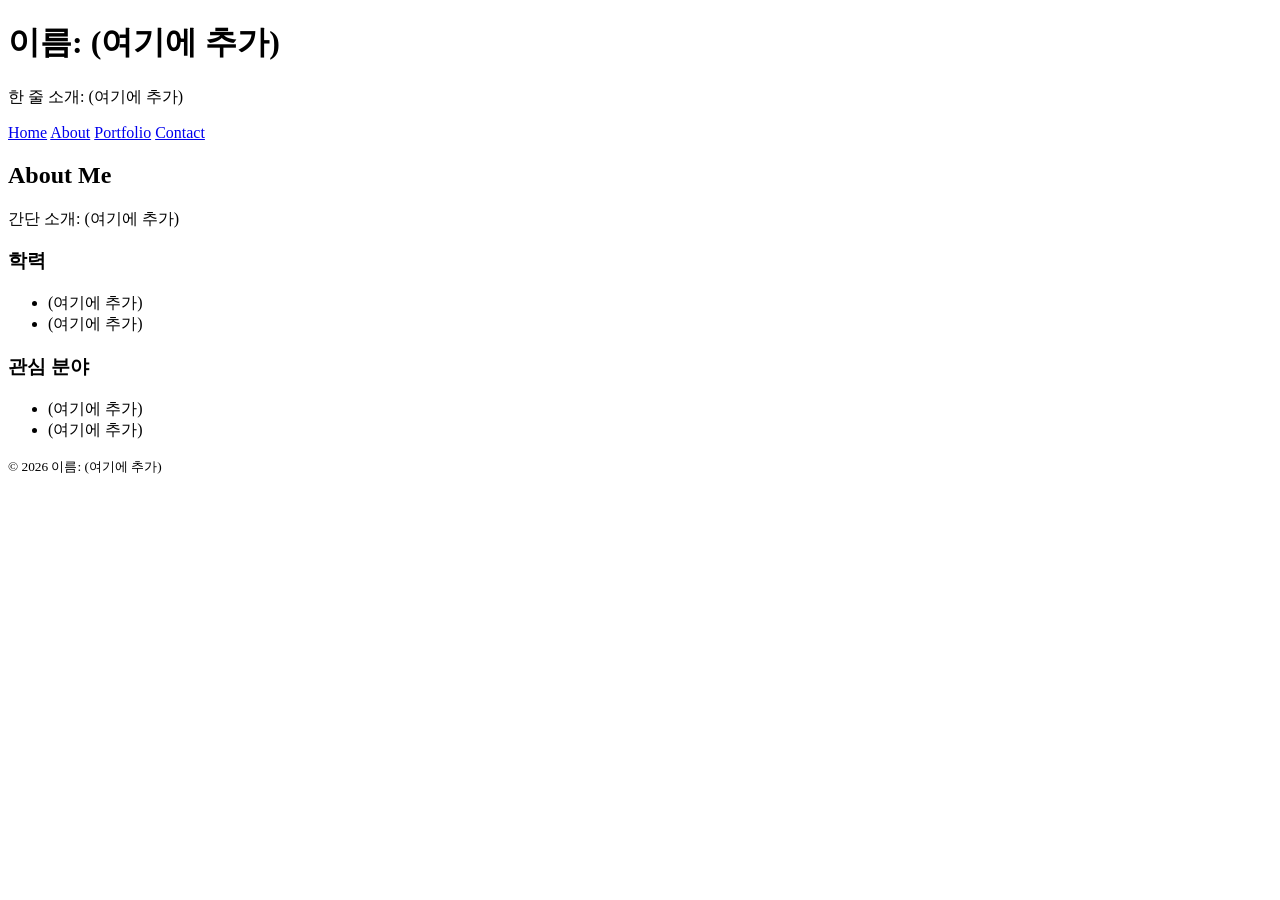
==== about.html @ 9695517a "Add files via upload" ====
<!DOCTYPE html>
<html lang="ko">
<head>
  <meta charset="UTF-8" />
  <meta name="viewport" content="width=device-width, initial-scale=1.0"/>
  <title>인터넷활용 실습 템플릿</title>
  <link rel="stylesheet" href="style.css">
</head>
<body>
<header>
  <h1>이름: (여기에 추가)</h1>
  <p class="subtitle">한 줄 소개: (여기에 추가)</p>
</header>
<nav>
  <a href="index.html">Home</a>
  <a href="about.html">About</a>
  <a href="portfolio.html">Portfolio</a>
  <a href="contact.html">Contact</a>
</nav>
<main class="container">
<section>
  <h2>About Me</h2>
  <p>간단 소개: (여기에 추가)</p>
  <h3>학력</h3>
  <ul>
    <li>(여기에 추가)</li>
    <li>(여기에 추가)</li>
  </ul>
  <h3>관심 분야</h3>
  <ul>
    <li>(여기에 추가)</li>
    <li>(여기에 추가)</li>
  </ul>
</section>
</main>
<footer>
  <small>&copy; <span id="year"></span> 이름: (여기에 추가)</small>
</footer>
<script src="script.js"></script>
</body>
</html>
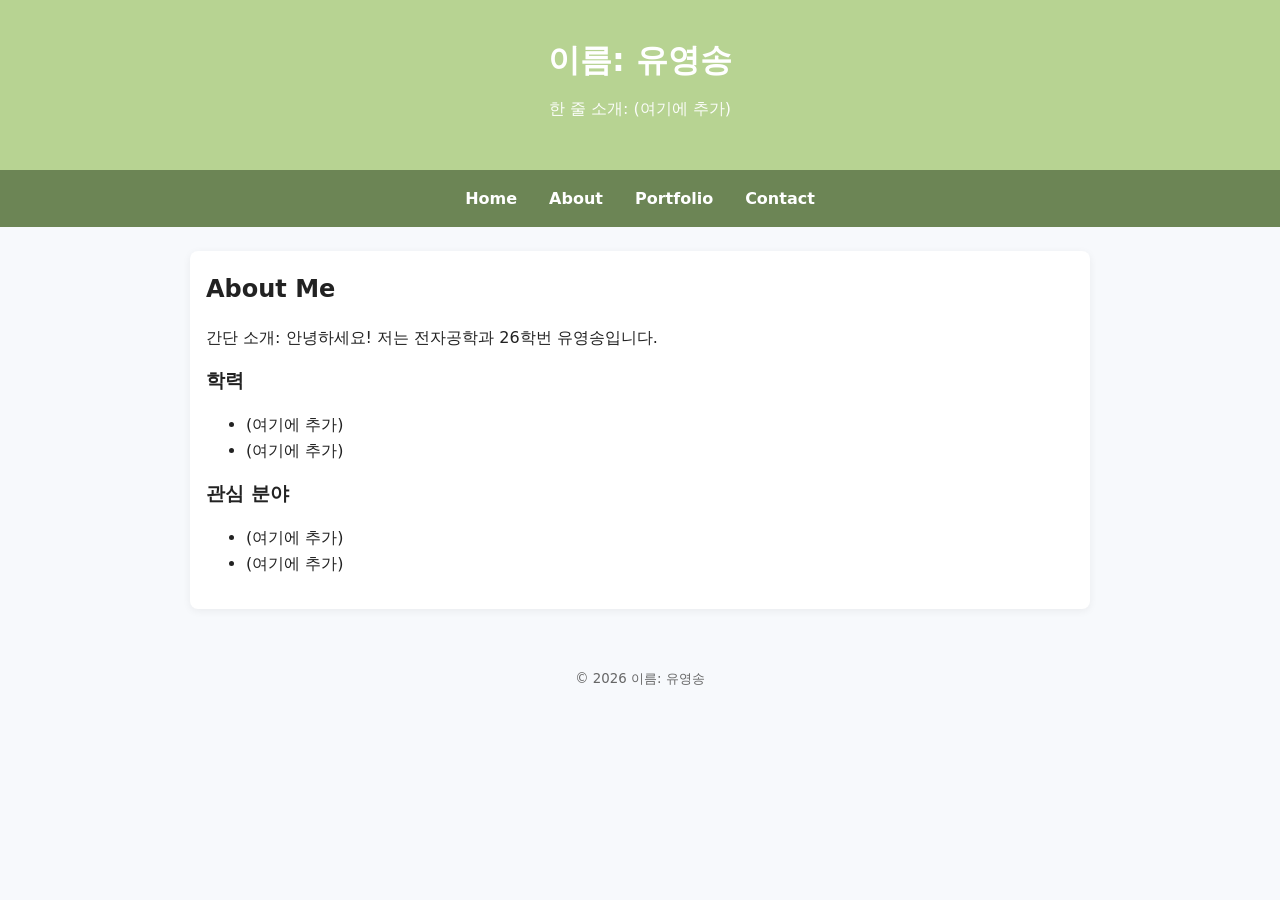
==== commit b6ec3419: "v1.1" ====
--- a/about.html
+++ b/about.html
@@ -8,7 +8,7 @@
 </head>
 <body>
 <header>
-  <h1>이름: (여기에 추가)</h1>
+  <h1>이름: 유영송</h1>
   <p class="subtitle">한 줄 소개: (여기에 추가)</p>
 </header>
 <nav>
@@ -20,7 +20,7 @@
 <main class="container">
 <section>
   <h2>About Me</h2>
-  <p>간단 소개: (여기에 추가)</p>
+  <p>간단 소개: 안녕하세요! 저는 전자공학과 26학번 유영송입니다.</p>
   <h3>학력</h3>
   <ul>
     <li>(여기에 추가)</li>
@@ -34,7 +34,7 @@
 </section>
 </main>
 <footer>
-  <small>&copy; <span id="year"></span> 이름: (여기에 추가)</small>
+  <small>&copy; <span id="year"></span> 이름: 유영송</small>
 </footer>
 <script src="script.js"></script>
 </body>
--- a/style.css
+++ b/style.css
@@ -0,0 +1,91 @@
+/* =============================================================
+   색상 테마는 "여기"에서 바꿉니다. (파랑 계열 기본)
+   원하는 색상 코드로 아래 4가지만 바꿔보세요.
+   ------------------------------------------------------------- */
+:root {
+  --primary: #b7d392;      /* 메인 포인트 색상 */
+  --primary-dark: #6c8555; /* 호버/진한 포인트 */
+  --bg: #f7f9fc;           /* 전체 배경 색 */
+  --text: #222222;         /* 본문 글자 색 */
+}
+/* ============================================================= */
+
+* { box-sizing: border-box; }
+body {
+  margin: 0;
+  font-family: system-ui, -apple-system, "Segoe UI", Roboto, "Noto Sans KR", Arial, sans-serif;
+  background: var(--bg);
+  color: var(--text);
+  line-height: 1.6;
+}
+
+header {
+  padding: 2rem 1rem;
+  text-align: center;
+  background: var(--primary);
+  color: #ffffff;
+}
+header .subtitle { margin-top: .25rem; opacity: .95; }
+
+nav {
+  background: var(--primary-dark);
+  display: flex;
+  gap: 1rem;
+  padding: .75rem 1rem;
+  justify-content: center;
+  flex-wrap: wrap;
+}
+nav a {
+  color: #ffffff;
+  text-decoration: none;
+  font-weight: 600;
+  padding: .25rem .5rem;
+}
+nav a:hover { text-decoration: underline; }
+
+.container {
+  max-width: 900px;
+  margin: 1.5rem auto;
+  padding: 1rem;
+  background: #ffffff;
+  border-radius: 8px;
+  box-shadow: 0 2px 8px rgba(0,0,0,.06);
+}
+
+section { margin-bottom: 1rem; }
+h1, h2, h3 { margin: .2rem 0 .6rem; }
+
+.contact-form {
+  display: grid;
+  grid-template-columns: 1fr;
+  gap: .5rem;
+  margin-top: 1rem;
+}
+input, textarea {
+  width: 100%;
+  padding: .6rem;
+  border: 1px solid #ddd;
+  border-radius: 6px;
+  font: inherit;
+}
+button {
+  padding: .6rem .8rem;
+  border: none;
+  border-radius: 6px;
+  background: var(--primary);
+  color: #fff;
+  cursor: pointer;
+  font-weight: 600;
+}
+button:hover { background: var(--primary-dark); }
+
+footer {
+  text-align: center;
+  padding: 2rem 1rem;
+  color: #666;
+}
+
+@media (max-width: 600px) {
+  header h1 { font-size: 1.25rem; }
+  .container { margin: 1rem; padding: .75rem; }
+}
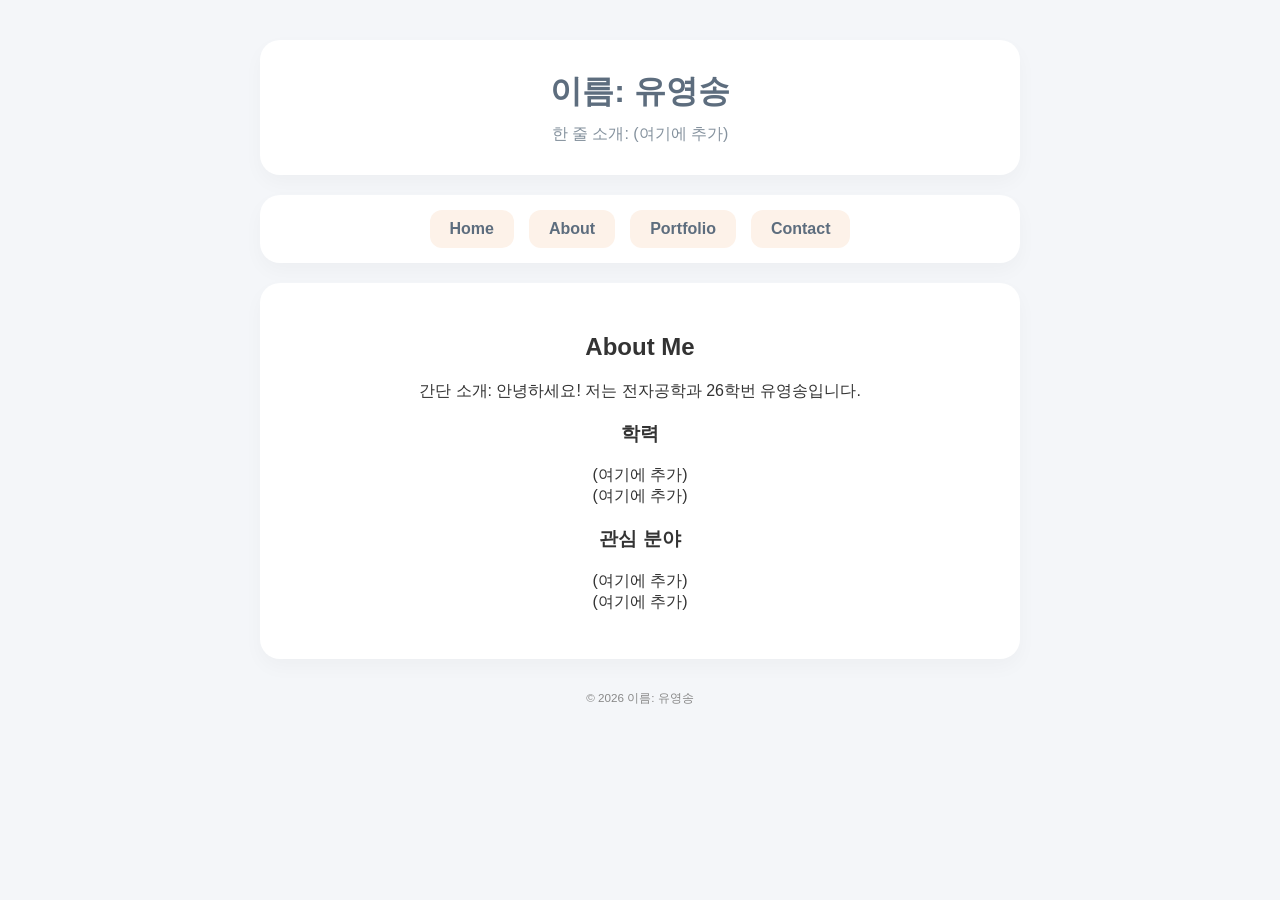
==== commit 89f9e7fb: "Add files via upload" ====
--- a/about.html
+++ b/about.html
@@ -1,41 +1,44 @@
 <!DOCTYPE html>
 <html lang="ko">
+
 <head>
   <meta charset="UTF-8" />
-  <meta name="viewport" content="width=device-width, initial-scale=1.0"/>
+  <meta name="viewport" content="width=device-width, initial-scale=1.0" />
   <title>인터넷활용 실습 템플릿</title>
-  <link rel="stylesheet" href="style.css">
+  <link rel="stylesheet" href="style2.css">
 </head>
+
 <body>
-<header>
-  <h1>이름: 유영송</h1>
-  <p class="subtitle">한 줄 소개: (여기에 추가)</p>
-</header>
-<nav>
-  <a href="index.html">Home</a>
-  <a href="about.html">About</a>
-  <a href="portfolio.html">Portfolio</a>
-  <a href="contact.html">Contact</a>
-</nav>
-<main class="container">
-<section>
-  <h2>About Me</h2>
-  <p>간단 소개: 안녕하세요! 저는 전자공학과 26학번 유영송입니다.</p>
-  <h3>학력</h3>
-  <ul>
-    <li>(여기에 추가)</li>
-    <li>(여기에 추가)</li>
-  </ul>
-  <h3>관심 분야</h3>
-  <ul>
-    <li>(여기에 추가)</li>
-    <li>(여기에 추가)</li>
-  </ul>
-</section>
-</main>
-<footer>
-  <small>&copy; <span id="year"></span> 이름: 유영송</small>
-</footer>
-<script src="script.js"></script>
+  <header>
+    <h1>이름: 유영송</h1>
+    <p class="subtitle">한 줄 소개: (여기에 추가)</p>
+  </header>
+  <nav>
+    <a href="index.html">Home</a>
+    <a href="about.html">About</a>
+    <a href="portfolio.html">Portfolio</a>
+    <a href="contact.html">Contact</a>
+  </nav>
+  <main class="container">
+    <section>
+      <h2>About Me</h2>
+      <p>간단 소개: 안녕하세요! 저는 전자공학과 26학번 유영송입니다.</p>
+      <h3>학력</h3>
+      <ul>
+        <li>(여기에 추가)</li>
+        <li>(여기에 추가)</li>
+      </ul>
+      <h3>관심 분야</h3>
+      <ul>
+        <li>(여기에 추가)</li>
+        <li>(여기에 추가)</li>
+      </ul>
+    </section>
+  </main>
+  <footer>
+    <small>&copy; <span id="year"></span> 이름: 유영송</small>
+  </footer>
+  <script src="script.js"></script>
 </body>
-</html>
+
+</html>
--- a/style2.css
+++ b/style2.css
@@ -0,0 +1,123 @@
+/* 기본 배경 및 폰트 설정 */
+body {
+    font-family: 'Noto Sans KR', sans-serif;
+    text-align: center;
+    background-color: #f4f6f9;
+    /* 부드러운 파스텔톤 배경 */
+    color: #333;
+    margin: 0;
+    padding: 40px 20px;
+}
+
+/* 카드 형식 공통 스타일 */
+header,
+nav,
+.container {
+    background-color: #ffffff;
+    border-radius: 20px;
+    box-shadow: 0 8px 20px rgba(0, 0, 0, 0.03);
+    /* 은은한 그림자 */
+    max-width: 700px;
+    margin: 0 auto 20px auto;
+    padding: 30px;
+}
+
+/* 헤더 스타일 */
+header h1 {
+    margin: 0 0 10px 0;
+    color: #5d6d7e;
+}
+
+.subtitle {
+    color: #85929e;
+    margin: 0;
+}
+
+/* 내비게이션 스타일 */
+nav {
+    padding: 15px 30px;
+    display: flex;
+    justify-content: center;
+    gap: 15px;
+}
+
+nav a {
+    text-decoration: none;
+    color: #5d6d7e;
+    font-weight: bold;
+    padding: 10px 20px;
+    border-radius: 12px;
+    background-color: #fdf2e9;
+    /* 연한 살구색 */
+    transition: all 0.3s ease;
+}
+
+nav a:hover {
+    background-color: #fae5d3;
+    transform: translateY(-2px);
+}
+
+ul {
+    list-style-type: none;
+    /* 기본 불릿 제거 */
+    padding: 0;
+}
+
+ol {
+    list-style-type: none;
+    /* 기본 불릿 제거 */
+    padding: 0;
+}
+
+/* 타겟 문장 스타일 (메인 카드 내부) */
+#target {
+    font-size: 20px;
+    font-weight: bold;
+    padding: 40px 20px;
+    border-radius: 15px;
+    background-color: #f4ecf7;
+    /* 연한 파스텔 보라색 */
+    color: #512e5f;
+    margin: 20px auto 30px auto;
+    width: 85%;
+    box-sizing: border-box;
+    transition: all 0.3s ease;
+}
+
+/* 버튼 그룹 레이아웃 */
+.btn-group {
+    display: flex;
+    flex-wrap: wrap;
+    justify-content: center;
+    gap: 12px;
+}
+
+/* 버튼 공통 스타일 */
+button {
+    padding: 12px 20px;
+    font-size: 15px;
+    font-weight: bold;
+    font-family: inherit;
+    cursor: pointer;
+    border: none;
+    border-radius: 12px;
+    color: #444;
+    transition: transform 0.2s, filter 0.3s;
+    box-shadow: 0 4px 10px rgba(0, 0, 0, 0.05);
+}
+
+button:hover {
+    filter: brightness(0.95);
+}
+
+button:active {
+    transform: scale(0.95);
+}
+
+
+/* 푸터 스타일 */
+footer {
+    margin-top: 30px;
+    color: #888;
+    font-size: 14px;
+}
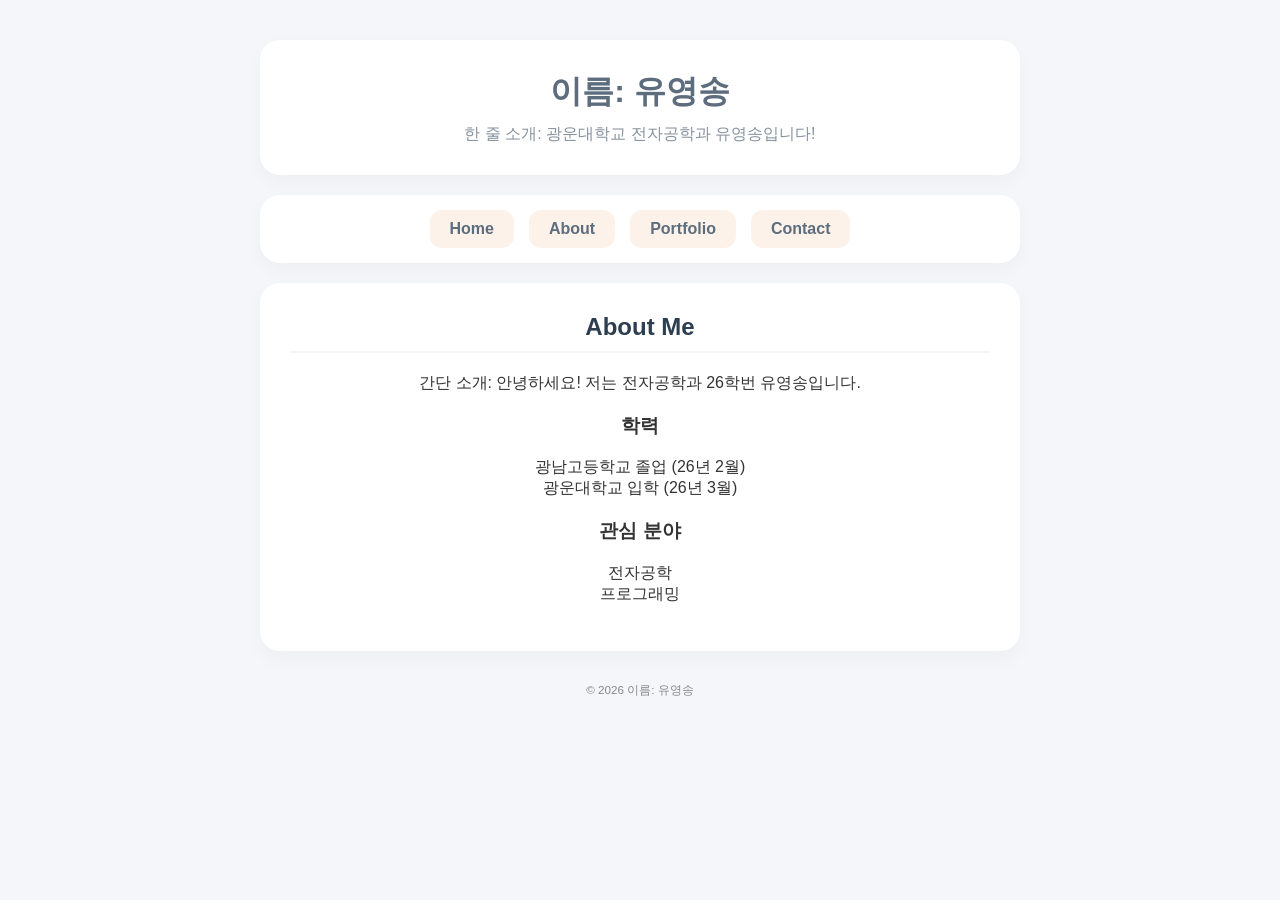
==== commit 2724fc62: "Add files via upload" ====
--- a/about.html
+++ b/about.html
@@ -11,7 +11,7 @@
 <body>
   <header>
     <h1>이름: 유영송</h1>
-    <p class="subtitle">한 줄 소개: (여기에 추가)</p>
+    <p class="subtitle">한 줄 소개: 광운대학교 전자공학과 유영송입니다!</p>
   </header>
   <nav>
     <a href="index.html">Home</a>
@@ -25,13 +25,13 @@
       <p>간단 소개: 안녕하세요! 저는 전자공학과 26학번 유영송입니다.</p>
       <h3>학력</h3>
       <ul>
-        <li>(여기에 추가)</li>
-        <li>(여기에 추가)</li>
+        <li>광남고등학교 졸업 (26년 2월)</li>
+        <li>광운대학교 입학 (26년 3월)</li>
       </ul>
       <h3>관심 분야</h3>
       <ul>
-        <li>(여기에 추가)</li>
-        <li>(여기에 추가)</li>
+        <li>전자공학</li>
+        <li>프로그래밍</li>
       </ul>
     </section>
   </main>
--- a/style2.css
+++ b/style2.css
@@ -7,6 +7,14 @@
     color: #333;
     margin: 0;
     padding: 40px 20px;
+}
+
+h2 {
+    text-align: center;
+    color: #2c3e50;
+    margin-top: 0;
+    border-bottom: 2px solid #f4f6f9;
+    padding-bottom: 10px;
 }
 
 /* 카드 형식 공통 스타일 */
